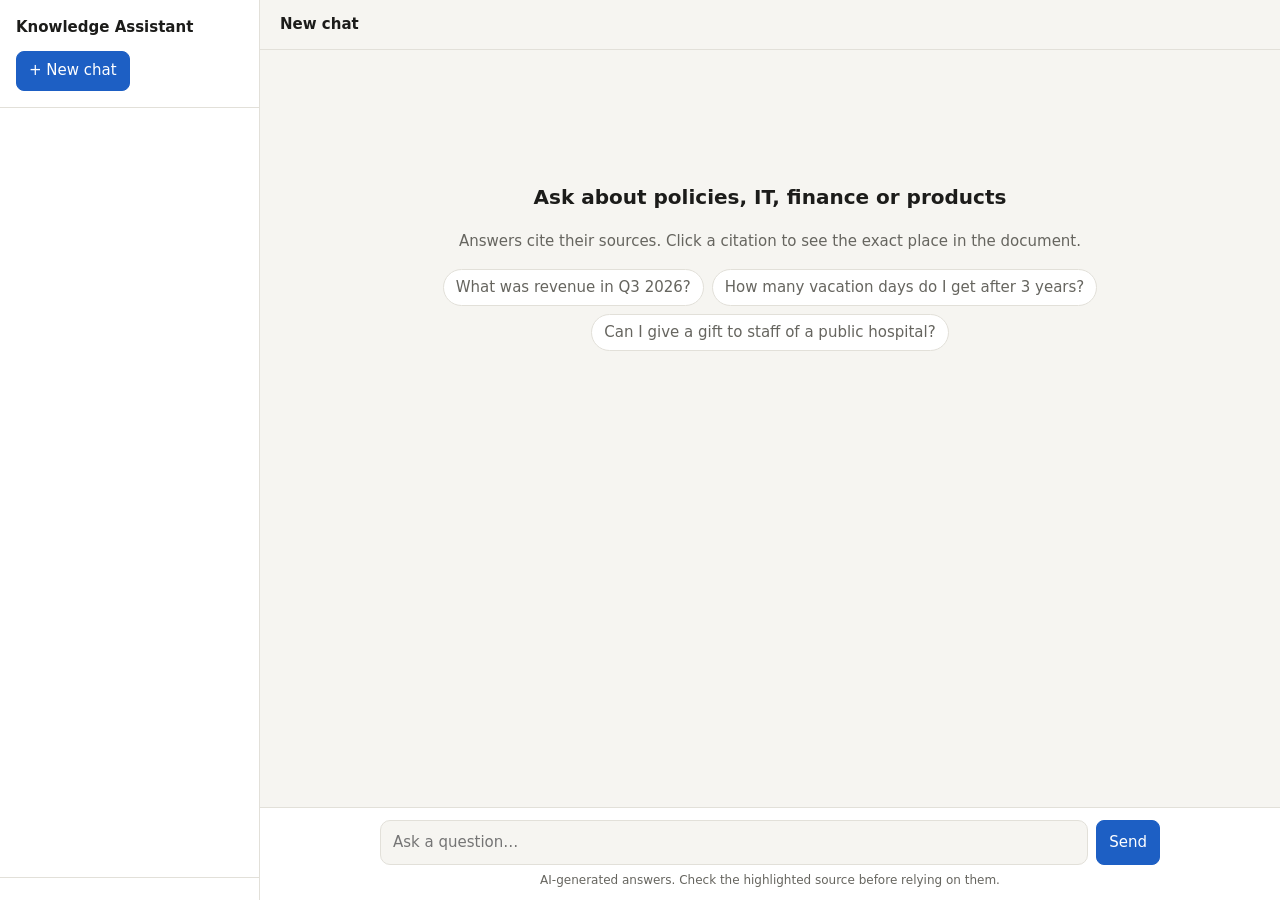
==== static/index.html @ 24482146 "Initial RAG application with history and bounding-box citations FastAPI app over the ETL gold layer " ====
<!doctype html>
<html lang="en">
<head>
<meta charset="utf-8">
<meta name="viewport" content="width=device-width, initial-scale=1">
<title>Knowledge Assistant</title>
<link rel="stylesheet" href="/static/styles.css">
</head>
<body>
<div class="app" id="app">
  <aside class="sidebar" id="sidebar" aria-label="Conversations">
    <div class="sidebar-head">
      <h1 id="assistantName">Knowledge Assistant</h1>
      <button class="btn primary" id="newChat" type="button">+ New chat</button>
    </div>
    <nav class="sessions" id="sessions"></nav>
    <div class="sidebar-foot"><span id="who"></span><span id="historyInfo"></span></div>
  </aside>

  <main class="chat" aria-label="Chat">
    <header class="chat-head">
      <button class="btn ghost only-mobile" id="menuBtn" type="button" aria-label="Show conversations">☰</button>
      <span id="chatTitle">New chat</span>
    </header>
    <div class="messages" id="messages" aria-live="polite">
      <div class="empty" id="empty">
        <h2>Ask about policies, IT, finance or products</h2>
        <p>Answers cite their sources. Click a citation to see the exact place in the document.</p>
        <div class="suggestions">
          <button class="chip" type="button">What was revenue in Q3 2026?</button>
          <button class="chip" type="button">How many vacation days do I get after 3 years?</button>
          <button class="chip" type="button">Can I give a gift to staff of a public hospital?</button>
        </div>
      </div>
    </div>
    <form class="composer" id="composer">
      <textarea id="input" rows="1" placeholder="Ask a question…" aria-label="Message" maxlength="4000"></textarea>
      <button class="btn primary" id="send" type="submit">Send</button>
    </form>
    <p class="disclaimer">AI-generated answers. Check the highlighted source before relying on them.</p>
  </main>

  <aside class="viewer" id="viewer" aria-label="Citation viewer" hidden>
    <header class="viewer-head">
      <div>
        <div class="viewer-label" id="viewerLabel">Source</div>
        <div class="viewer-title" id="viewerTitle"></div>
      </div>
      <button class="btn ghost" id="closeViewer" type="button" aria-label="Close source viewer">✕</button>
    </header>
    <div class="viewer-body" id="viewerBody"></div>
  </aside>
</div>
<script src="/static/app.js"></script>
</body>
</html>
---- static/styles.css ----
:root {
  --bg: #f6f5f1; --surface: #ffffff; --surface-2: #efeee9; --text: #1c1c1a; --muted: #66655f;
  --line: #e2e0d9; --accent: #1d5fc4; --accent-soft: #e6eefb; --user: #1d5fc4; --user-text: #fff;
  --hl: #e4572e; --hl-fill: rgba(228, 87, 46, .16); --mark: rgba(255, 196, 0, .35);
  --radius: 10px;
  color-scheme: light;
}
@media (prefers-color-scheme: dark) {
  :root {
    --bg: #141413; --surface: #1d1d1b; --surface-2: #262623; --text: #ecebe6; --muted: #a3a29b;
    --line: #34332f; --accent: #7aa8f0; --accent-soft: #1f2c40; --user: #2c5ca6; --user-text: #fff;
    --hl: #ff8a65; --hl-fill: rgba(255, 138, 101, .2); --mark: rgba(255, 196, 0, .28);
    color-scheme: dark;
  }
}
* { box-sizing: border-box; }
html, body { height: 100%; }
body { margin: 0; background: var(--bg); color: var(--text); font: 15px/1.55 ui-sans-serif, system-ui, -apple-system, "Segoe UI", sans-serif; }
button { font: inherit; color: inherit; }
.btn { border: 1px solid var(--line); background: var(--surface); border-radius: 8px; padding: 7px 12px; cursor: pointer; }
.btn.primary { background: var(--accent); border-color: var(--accent); color: #fff; }
.btn.ghost { border-color: transparent; background: transparent; }
.btn:disabled { opacity: .5; cursor: default; }
.app { display: grid; grid-template-columns: 260px minmax(0, 1fr) auto; height: 100vh; }

/* sidebar */
.sidebar { background: var(--surface); border-right: 1px solid var(--line); display: flex; flex-direction: column; min-height: 0; }
.sidebar-head { padding: 16px; border-bottom: 1px solid var(--line); }
.sidebar-head h1 { font-size: 15px; margin: 0 0 12px; }
.sessions { flex: 1; overflow-y: auto; padding: 8px; }
.session { display: flex; align-items: center; gap: 6px; width: 100%; text-align: left; border: 0; background: none; padding: 8px 10px; border-radius: 8px; cursor: pointer; }
.session:hover, .session.active { background: var(--accent-soft); }
.session .t { flex: 1; overflow: hidden; text-overflow: ellipsis; white-space: nowrap; }
.session .del { color: var(--muted); padding: 0 4px; border: 0; background: none; cursor: pointer; }
.sidebar-foot { border-top: 1px solid var(--line); padding: 10px 16px; font-size: 12.5px; color: var(--muted); display: flex; flex-direction: column; gap: 2px; overflow-wrap: anywhere; }

/* chat */
.chat { display: flex; flex-direction: column; min-width: 0; min-height: 0; }
.chat-head { display: flex; align-items: center; gap: 8px; padding: 12px 20px; border-bottom: 1px solid var(--line); font-weight: 600; min-height: 50px; }
.messages { flex: 1; overflow-y: auto; padding: 24px max(16px, calc((100% - 780px) / 2)); }
.empty { text-align: center; color: var(--muted); margin-top: 12vh; }
.empty h2 { color: var(--text); font-size: 20px; }
.suggestions { display: flex; flex-wrap: wrap; justify-content: center; gap: 8px; margin-top: 16px; }
.chip { border: 1px solid var(--line); background: var(--surface); border-radius: 999px; padding: 6px 12px; cursor: pointer; }
.chip:hover { border-color: var(--accent); }
.msg { margin-bottom: 20px; display: flex; flex-direction: column; }
.msg.user { align-items: flex-end; }
.bubble { max-width: 100%; padding: 10px 14px; border-radius: var(--radius); background: var(--surface); border: 1px solid var(--line); white-space: pre-wrap; overflow-wrap: anywhere; }
.msg.user .bubble { background: var(--user); border-color: var(--user); color: var(--user-text); }
.cite { display: inline-block; min-width: 1.6em; padding: 0 5px; margin: 0 1px; border-radius: 6px; border: 1px solid var(--hl); color: var(--hl); background: var(--hl-fill); font-size: 12px; font-weight: 700; line-height: 1.5; cursor: pointer; vertical-align: 1px; }
.cite:hover, .cite.active { background: var(--hl); color: #fff; }
.sources { display: flex; flex-wrap: wrap; gap: 6px; margin-top: 8px; }
.source { display: flex; gap: 6px; align-items: baseline; border: 1px solid var(--line); background: var(--surface); border-radius: 8px; padding: 5px 9px; font-size: 13px; cursor: pointer; text-align: left; max-width: 100%; }
.source:hover, .source.active { border-color: var(--hl); }
.source b { color: var(--hl); }
.source .meta { color: var(--muted); }
.meta-line { margin-top: 6px; font-size: 12px; color: var(--muted); display: flex; gap: 10px; flex-wrap: wrap; align-items: center; }
.meta-line button { border: 1px solid var(--line); background: none; border-radius: 6px; padding: 1px 8px; cursor: pointer; font-size: 12px; }
.composer { display: flex; gap: 8px; padding: 12px max(16px, calc((100% - 780px) / 2)) 6px; border-top: 1px solid var(--line); background: var(--surface); }
.composer textarea { flex: 1; resize: none; font: inherit; padding: 10px 12px; border: 1px solid var(--line); border-radius: var(--radius); background: var(--bg); color: var(--text); max-height: 160px; }
.disclaimer { margin: 0; padding: 0 16px 10px; text-align: center; font-size: 12px; color: var(--muted); background: var(--surface); }

/* viewer */
.viewer { width: min(560px, 45vw); background: var(--surface); border-left: 1px solid var(--line); display: flex; flex-direction: column; min-height: 0; }
.viewer[hidden] { display: none; }
.viewer-head { display: flex; justify-content: space-between; align-items: flex-start; gap: 8px; padding: 12px 16px; border-bottom: 1px solid var(--line); }
.viewer-label { font-size: 12px; color: var(--hl); font-weight: 700; text-transform: uppercase; letter-spacing: .05em; }
.viewer-title { font-weight: 600; overflow-wrap: anywhere; }
.viewer-body { flex: 1; overflow: auto; padding: 16px; background: var(--surface-2); }
.page { position: relative; margin: 0 auto 16px; background: #fff; box-shadow: 0 1px 4px rgba(0,0,0,.15); max-width: 100%; }
.page img { display: block; width: 100%; height: auto; }
.page .num { position: absolute; top: 6px; right: 8px; font-size: 11px; color: #555; background: rgba(255,255,255,.85); padding: 1px 6px; border-radius: 4px; }
.bbox { position: absolute; border: 2.5px solid var(--hl); background: var(--hl-fill); border-radius: 3px; pointer-events: none; }
.bbox.estimated { border-style: dashed; }
.viewer-note { font-size: 12.5px; color: var(--muted); margin: 0 0 10px; }
.textdoc { background: var(--surface); border: 1px solid var(--line); border-radius: 8px; padding: 12px 14px; font: 13px/1.55 ui-monospace, SFMono-Regular, Menlo, monospace; white-space: pre-wrap; overflow-wrap: anywhere; }
/* One bounding box around the whole cited span (the text-document equivalent of a PDF box). */
.textdoc mark { display: block; margin: 4px -6px; padding: 4px 6px; background: var(--hl-fill); color: inherit;
  border: 2.5px solid var(--hl); border-radius: 4px; }
.spinner { color: var(--muted); font-size: 13px; }

.only-mobile { display: none; }
@media (max-width: 900px) {
  .app { grid-template-columns: minmax(0, 1fr); }
  .sidebar { position: fixed; inset: 0 30% 0 0; z-index: 10; transform: translateX(-102%); transition: transform .2s; }
  .sidebar.open { transform: none; }
  .viewer { position: fixed; inset: 0; width: auto; z-index: 20; }
  .only-mobile { display: inline-block; }
}
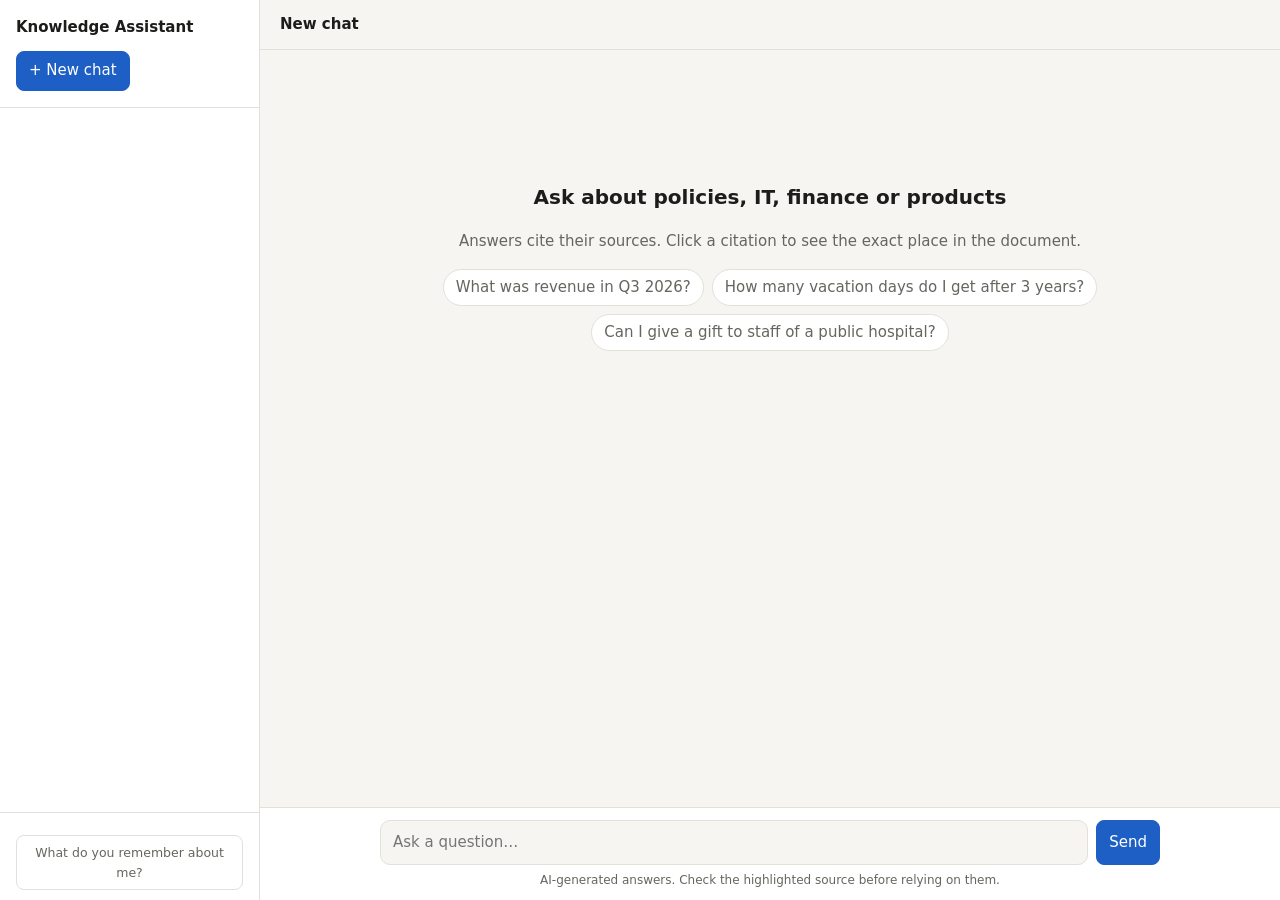
==== commit cf43681e: "Store all memory in Databricks Lakebase; add long-term memory Nothing is persisted locally anymore: " ====
--- a/static/index.html
+++ b/static/index.html
@@ -14,7 +14,10 @@
       <button class="btn primary" id="newChat" type="button">+ New chat</button>
     </div>
     <nav class="sessions" id="sessions"></nav>
-    <div class="sidebar-foot"><span id="who"></span><span id="historyInfo"></span></div>
+    <div class="sidebar-foot">
+      <span id="who"></span><span id="historyInfo"></span>
+      <button class="btn" id="memBtn" type="button">What do you remember about me?</button>
+    </div>
   </aside>
 
   <main class="chat" aria-label="Chat">
@@ -51,6 +54,15 @@
     <div class="viewer-body" id="viewerBody"></div>
   </aside>
 </div>
+<dialog id="memDialog" aria-labelledby="memTitle">
+  <h3 id="memTitle">Remembered about you</h3>
+  <p class="viewer-note">Stored in Databricks (Lakebase) and used to personalize answers across conversations. Company documents always take precedence.</p>
+  <ul id="memList" class="mem-list"></ul>
+  <div class="dialog-actions">
+    <button class="btn" id="forgetAll" type="button">Forget everything</button>
+    <button class="btn primary" id="closeMem" type="button">Close</button>
+  </div>
+</dialog>
 <script src="/static/app.js"></script>
 </body>
 </html>
--- a/static/styles.css
+++ b/static/styles.css
@@ -79,6 +79,14 @@
   border: 2.5px solid var(--hl); border-radius: 4px; }
 .spinner { color: var(--muted); font-size: 13px; }
 
+dialog { border: 1px solid var(--line); border-radius: 12px; background: var(--surface); color: var(--text); width: min(520px, calc(100% - 32px)); }
+dialog::backdrop { background: rgba(0, 0, 0, .35); }
+dialog h3 { margin: 0 0 6px; }
+.mem-list { list-style: none; padding: 0; margin: 12px 0; display: flex; flex-direction: column; gap: 6px; }
+.mem-list li { display: flex; gap: 8px; align-items: center; justify-content: space-between; border: 1px solid var(--line); border-radius: 8px; padding: 6px 10px; }
+.dialog-actions { display: flex; gap: 8px; justify-content: flex-end; }
+.sidebar-foot .btn { margin-top: 8px; font-size: 12.5px; }
+
 .only-mobile { display: none; }
 @media (max-width: 900px) {
   .app { grid-template-columns: minmax(0, 1fr); }
